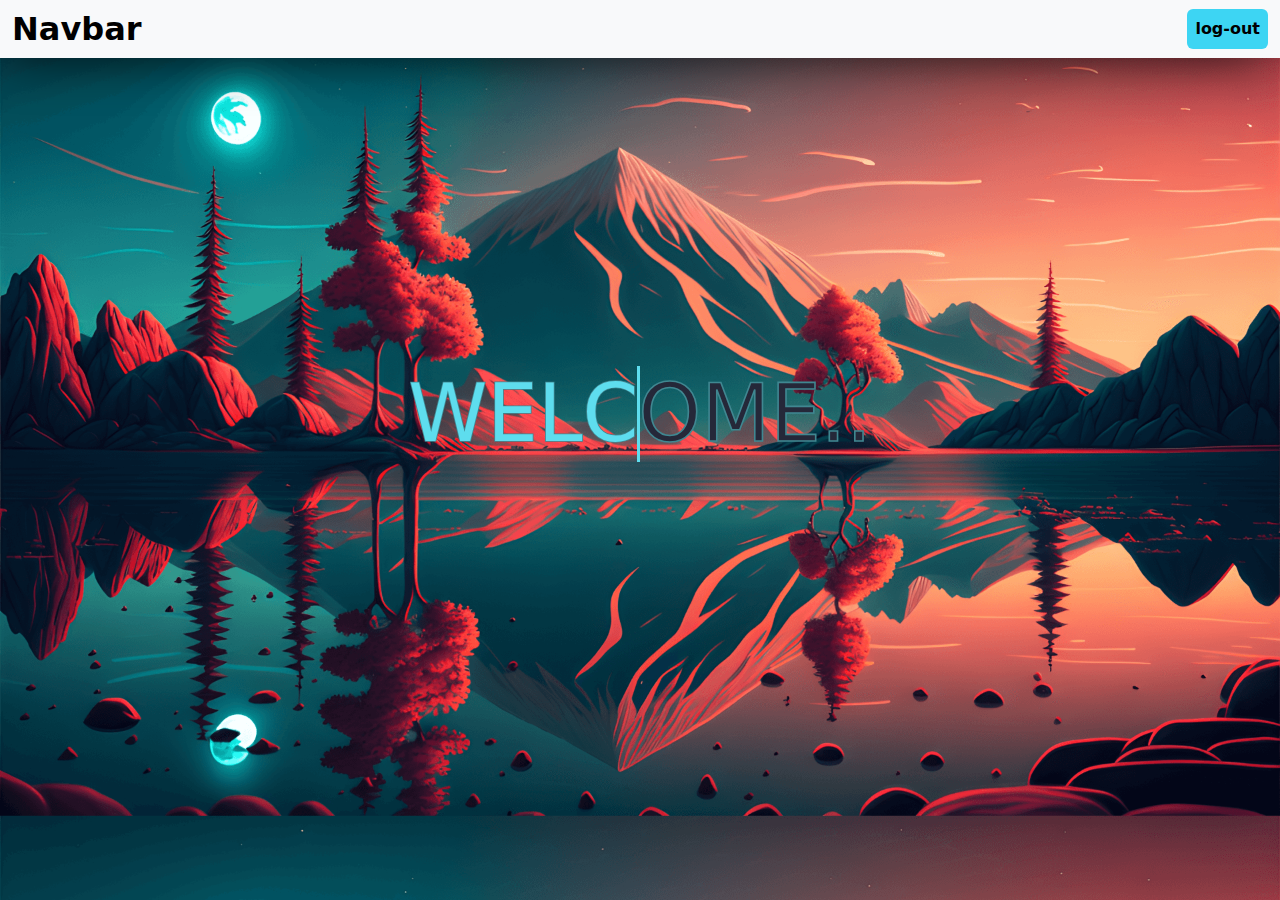
==== welcome.html @ 4a322ad2 "First commit" ====
<!DOCTYPE html>
<html lang="en">
<head>
    <meta charset="UTF-8">
    <meta name="viewport" content="width=device-width, initial-scale=1.0">
    <link rel="stylesheet" href="./welcome css/all.min.css">
    <link rel="stylesheet" href="./welcome css/bootstrap.min.css">
    <link rel="stylesheet" href="./welcome css/welcome.css">

</head>
<body>
    <main>
        <nav class="navbar navbar-expand-lg bg-body-tertiary p-0 ">
            <div class="container-fluid ">
              <a class="navbar-brand fw-bolder fs-2" href="#" >Navbar</a>
              <button class="navbar-toggler" type="button" data-bs-toggle="collapse" data-bs-target="#navbarSupportedContent" aria-controls="navbarSupportedContent" aria-expanded="false" aria-label="Toggle navigation">
                <span class="navbar-toggler-icon"></span>
              </button>
              <div class="collapse navbar-collapse" id="navbarSupportedContent">
                <ul class="navbar-nav ms-auto mb-2 mb-lg-0">
                  <li class="nav-item">
                    <a class="nav-link active btn btn-info fw-bold log-out " aria-current="page" href="#" >log-out</a>
                  </li>
                </ul>
              </div>
            </div>
          </nav>
        <div class="container">
            <div class="title d-flex justify-content-center align-items-center  ">
             <h2 class="text-uppercase position-relative " data-text="welcome..">welcome..</h2>
            </div>
            
        </div>
    </main>
    <script src="./welcome.js/bootstrap.bundle.min.js"></script>
    <script src="./welcome.js/welcome.js"></script>
</body>
</html>
---- welcome css/welcome.css ----
body{
    background-image: url("../login-bg.png");
    background-position: center;
    background-size: cover;
}
nav{
    box-shadow: -5px 2px 54px -9px rgba(0, 0, 0, 1);
}
.title{
    height: 80vh;
}
h2{
    font-size: 5rem;
    color: #252839;
    -webkit-text-stroke:0.1rem #408791 ;
}
h2::before{
    content: attr(data-text);
    position: absolute;
    border-right: solid 3px #5eddee;
    color:#5eddee;
    height: 100%;
    width: 50%;
    left: 0;
    top: 0;
    -webkit-text-stroke:0rem #408791 ;
    overflow: hidden;
    animation: animate 3s linear infinite ;
}
@keyframes animate {
    0%,10%,100%{
        width: 0%;
    }
    70%,90%{
        width: 100%;
    }
}
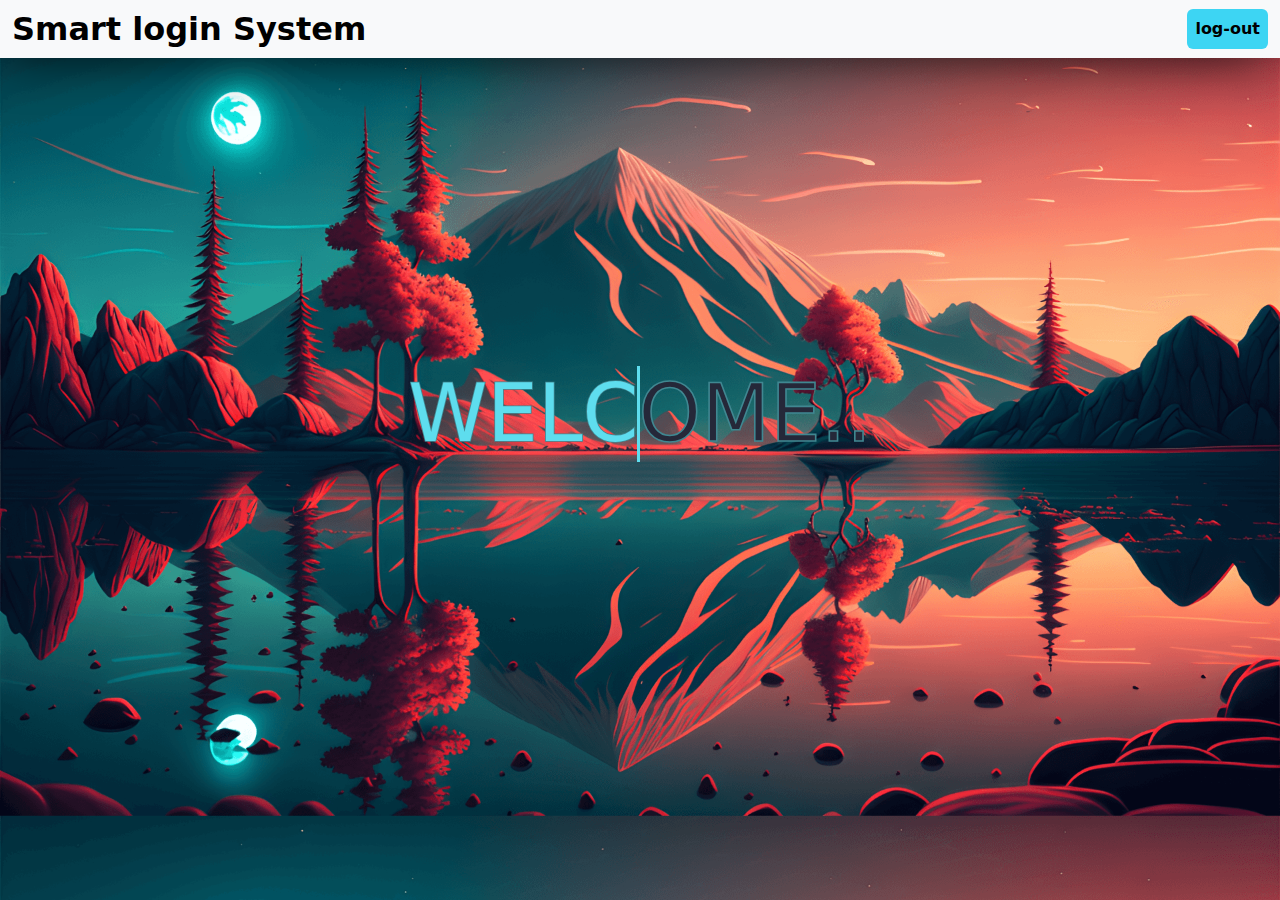
==== commit 86e6b16b: "third commit" ====
--- a/welcome.html
+++ b/welcome.html
@@ -12,7 +12,7 @@
     <main>
         <nav class="navbar navbar-expand-lg bg-body-tertiary p-0 ">
             <div class="container-fluid ">
-              <a class="navbar-brand fw-bolder fs-2" href="#" >Navbar</a>
+              <a class="navbar-brand fw-bolder fs-2 " href="#" >Smart login System</a>
               <button class="navbar-toggler" type="button" data-bs-toggle="collapse" data-bs-target="#navbarSupportedContent" aria-controls="navbarSupportedContent" aria-expanded="false" aria-label="Toggle navigation">
                 <span class="navbar-toggler-icon"></span>
               </button>
